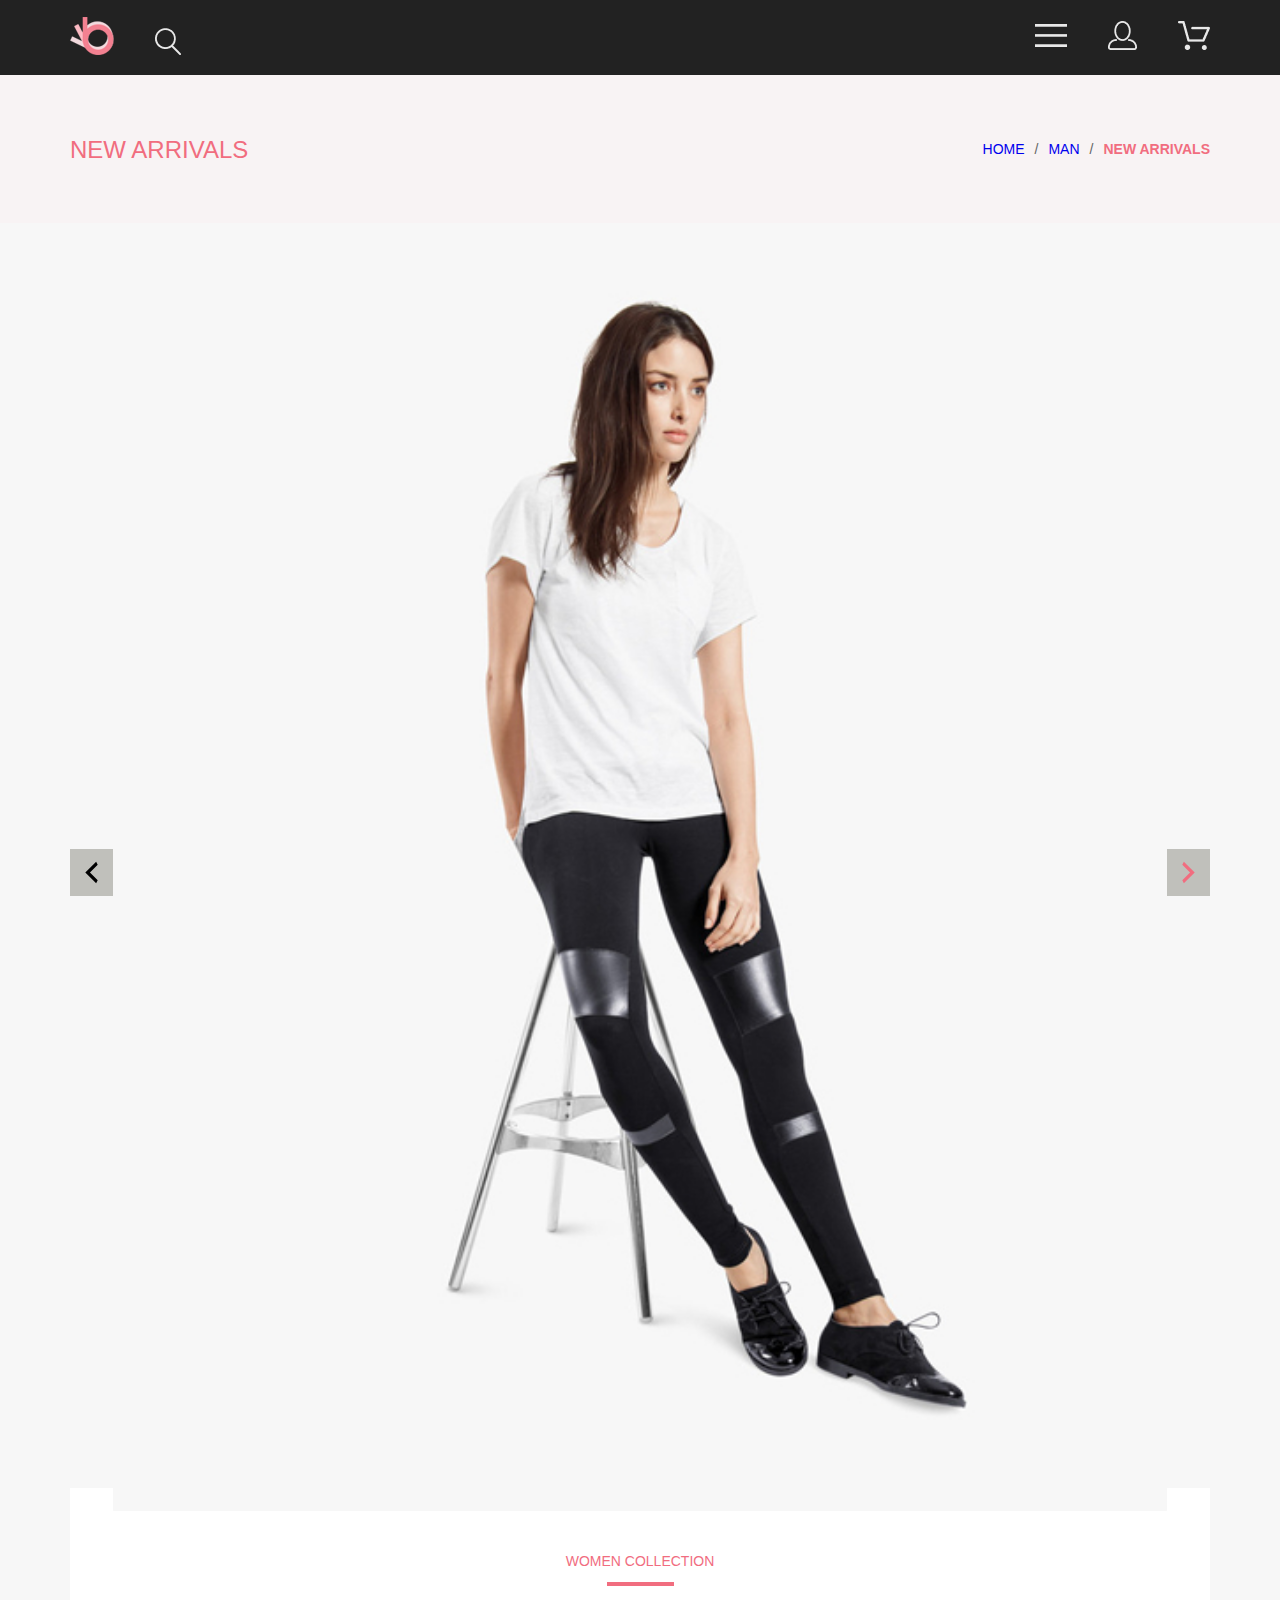
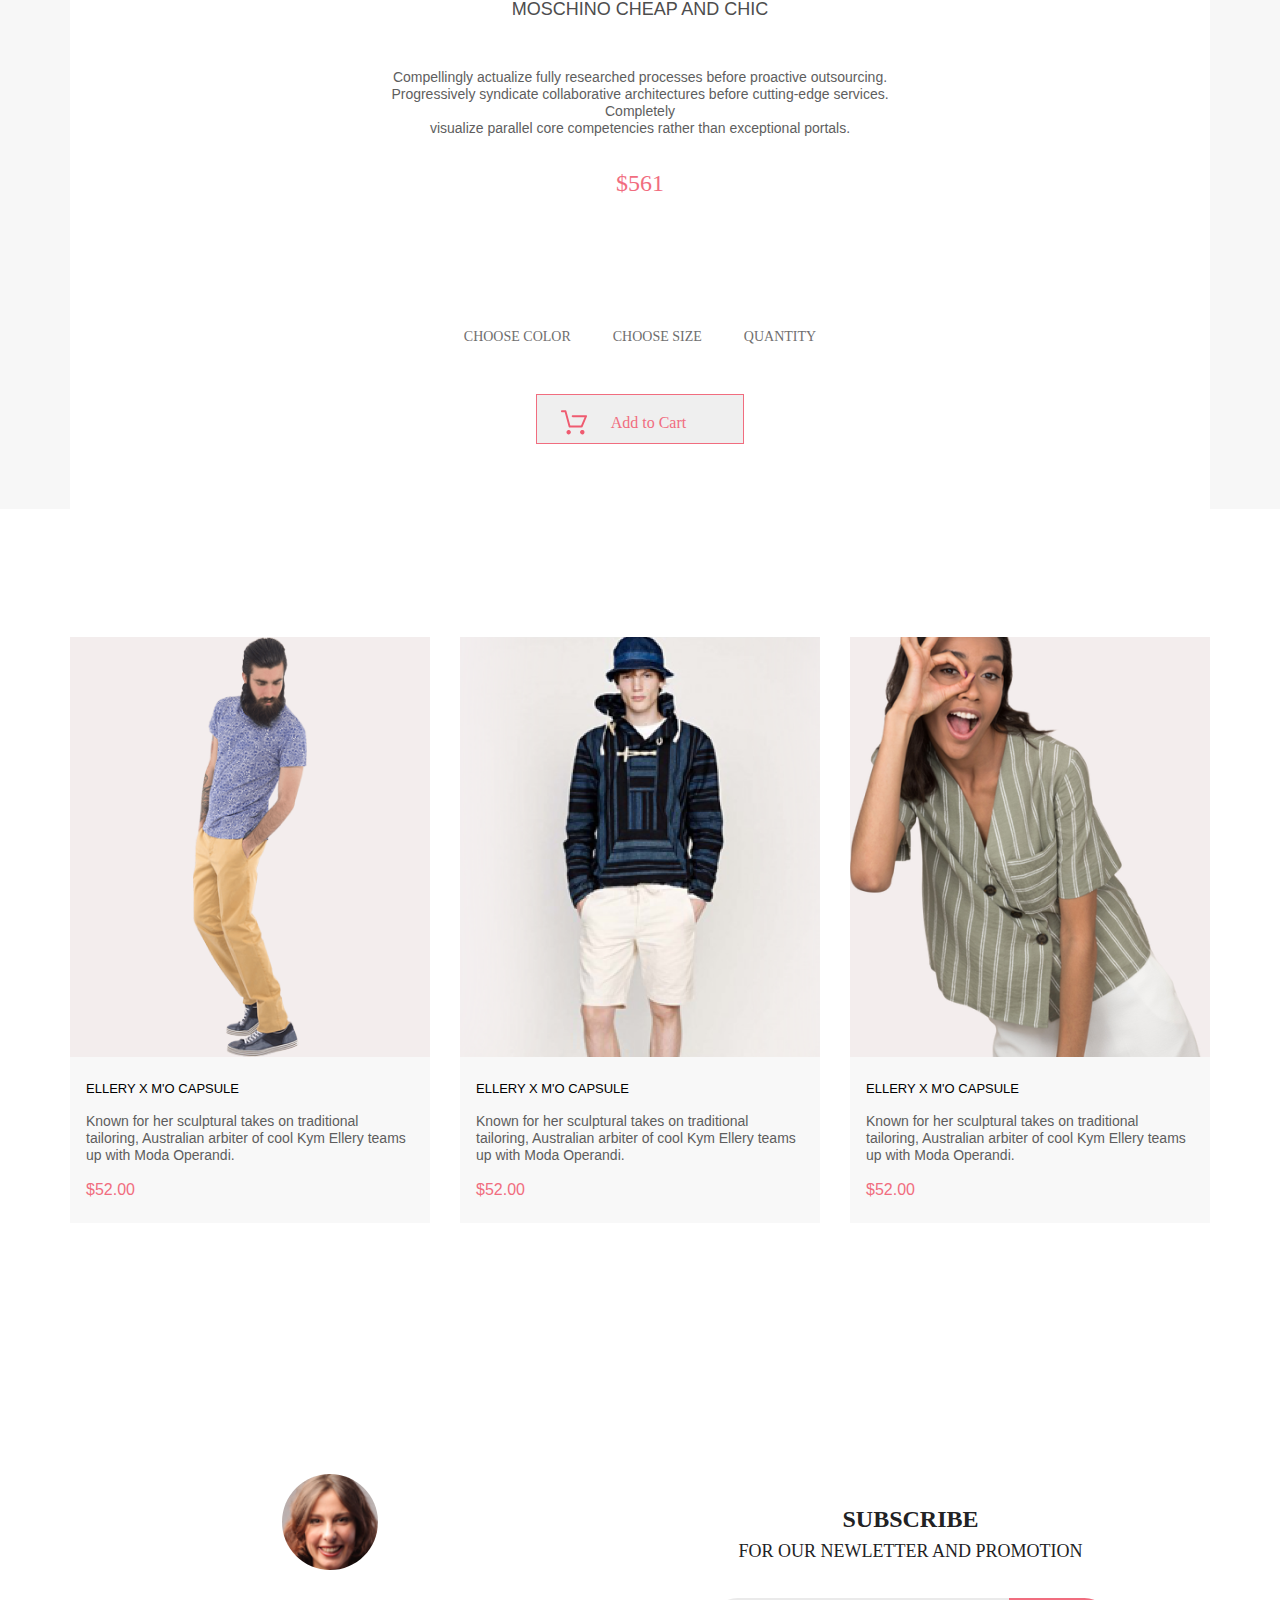
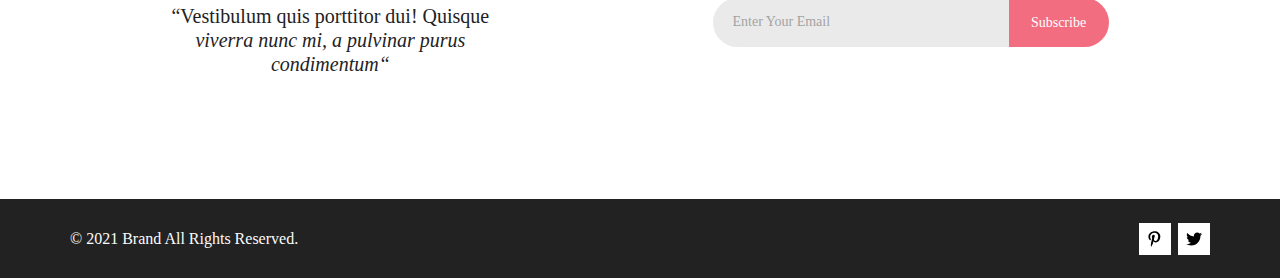
==== product.html @ b165c9eb "add hw" ====
<!DOCTYPE html>
<html lang="en">

<head>
    <meta charset="UTF-8">
    <meta name="viewport" content="width=device-width, initial-scale=1.0">
    <title>Seo & Digital Marketing Landing Page</title>
    <link rel="stylesheet" href="style/style_product.css">
</head>

<body>
    <header class="header center">
        <div class="header__left">
            <a href=""><img src="img/logo.png" alt=""></a>
            <a href=""><img src="img/find.png" alt=""></a>
        </div>
        <div class="header__rigth">
            <a class="label" href=""><img src="img/menu.png" alt=""></a>
            <a href=""><img src="img/user.png" alt=""></a>
            <a href=""><img src="img/basket.png" alt=""></a>
        </div>
    </header>
    <section class="up center">
        <div class="up__content">
            <h1>NEW ARRIVALS </h1>
            <nav>
                <ul class="up__content__breadcrumbs">
                    <li><a href="index.html">HOME</a></li>
                    /
                    <li><a href="#">MAN</a></li>
                    /
                    <li class="up__content__breadcrumbs__title">NEW ARRIVALS</li>
                </ul>
            </nav>
        </div>
    </section>
    <main class="main">
        <div class="main__content center">
            <button class="main__content__btn main__content__btn__left">
                <svg width="13" height="23" viewBox="0 0 13 23" fill="none" xmlns="http://www.w3.org/2000/svg">
                    <path d="M12.6998 3.7499L4.9498 11.4999L12.6998 19.2499L11.1498 22.3499L0.299805 11.4999L11.1498 0.649902L12.6998 3.7499Z" fill="black"/>
                    </svg>
                </button>
            <img src="img/main-product.jpg" alt="" class="main__content__img">
            <button class="main__content__btn main__content__btn__rigth">
                    <svg width="13" height="23" viewBox="0 0 13 23" fill="none" xmlns="http://www.w3.org/2000/svg">
                        <path d="M0.299805 19.2499L8.0498 11.4999L0.299805 3.7499L1.8498 0.649902L12.6998 11.4999L1.8498 22.3499L0.299805 19.2499Z" fill="#F16D7F"/>
                        </svg>                        
                </button>
        </div>
        <section class="main_center center">
            <div class="main__info">
                <h4>WOMEN COLLECTION</h4>
                <span></span>
                <h2>MOSCHINO CHEAP AND CHIC</h2>
                <p class="main__info__text">Compellingly actualize fully researched processes before proactive outsourcing.
                    <br> Progressively syndicate collaborative architectures before cutting-edge services. Completely<br> visualize parallel core competencies rather than exceptional portals. </p>
                <p class="main__info__price">$561</p>
                <div class="main__info__features">
                    <button class="">CHOOSE COLOR</button>
                    <button class="">CHOOSE SIZE </button>
                    <button class="">QUANTITY</button>
                </div>
                <button class="main__info__button"> <svg width="27" height="25" viewBox="0 0 27 25" fill="none" xmlns="http://www.w3.org/2000/svg">
                    <path d="M5.49847 22.185C5.50635 21.752 5.64091 21.3309 5.88519 20.9748C6.12947 20.6186 6.47261 20.3431 6.87158 20.1828C7.27055 20.0226 7.7076 19.9848 8.12781 20.0741C8.54802 20.1635 8.93269 20.376 9.23358 20.685C9.53447 20.994 9.73817 21.3857 9.81909 21.811C9.90002 22.2363 9.85453 22.6763 9.68842 23.0756C9.52231 23.475 9.24296 23.8161 8.88538 24.0559C8.52779 24.2957 8.10791 24.4237 7.67847 24.4237C7.38956 24.4211 7.10399 24.3611 6.83807 24.2472C6.57216 24.1333 6.3311 23.9676 6.12866 23.7597C5.92623 23.5518 5.76639 23.3057 5.65826 23.0355C5.55013 22.7653 5.49584 22.4763 5.49847 22.185ZM21.3045 24.4237C20.8711 24.4303 20.4453 24.3087 20.0797 24.074C19.7141 23.8393 19.4247 23.5017 19.2471 23.103C19.0696 22.7042 19.0117 22.2618 19.0806 21.8303C19.1496 21.3988 19.3423 20.9971 19.6351 20.6748C19.9278 20.3524 20.3077 20.1236 20.728 20.0165C21.1482 19.9095 21.5903 19.929 21.9997 20.0724C22.4091 20.2159 22.7679 20.4771 23.0317 20.8238C23.2956 21.1706 23.453 21.5877 23.4845 22.0236C23.5269 22.6155 23.3369 23.2004 22.9555 23.6523C22.7706 23.8745 22.5436 24.0574 22.2877 24.1901C22.0319 24.3227 21.7524 24.4025 21.4655 24.4247L21.3045 24.4237ZM8.59351 17.4855C8.38116 17.4851 8.17488 17.414 8.00671 17.2833C7.83855 17.1525 7.71792 16.9694 7.66351 16.7624L3.73651 2.19527H0.978516C0.719001 2.19527 0.470064 2.09128 0.28656 1.90622C0.103056 1.72116 0 1.47018 0 1.20847C0 0.946764 0.103056 0.695782 0.28656 0.510726C0.470064 0.325669 0.719001 0.22168 0.978516 0.22168H4.45752C4.66982 0.222254 4.876 0.293463 5.04413 0.424184C5.21226 0.554905 5.33295 0.737883 5.38751 0.944787L9.31451 15.5119H20.0185L23.5765 7.12665H11.7185C11.459 7.12665 11.2101 7.02266 11.0266 6.83761C10.8431 6.65255 10.74 6.40157 10.74 6.13986C10.74 5.87815 10.8431 5.62717 11.0266 5.44211C11.2101 5.25705 11.459 5.15306 11.7185 5.15306H25.0535C25.2131 5.15352 25.3701 5.19451 25.5099 5.27223C25.6497 5.34995 25.7679 5.46195 25.8535 5.59784C25.9413 5.73569 25.9945 5.89303 26.0084 6.05627C26.0224 6.21951 25.9966 6.38368 25.9335 6.53465L21.5425 16.8935C21.469 17.0684 21.3462 17.2177 21.1895 17.3229C21.0327 17.4281 20.8488 17.4846 20.6605 17.4855H8.59351Z" fill="#EF5B70"></path>
                </svg>
                Add to Cart</button>
            </div>
        </section>
        <section class="main__product center">
            <div class="main__product__content">

                <div class="main__product__content__card">
                    <div class="main__product__content__card__image">
                        <div class="main__product__content__card__image__itemHover">
                            <button class="main__product__content__card__image__itemHover__buy-button">
                                <img src="img/Vector.svg" alt="корзина" class="product__picturebox__buy-button__img">
                                Add to Cart
                            </button>
                        </div>
                        <img src="img/Image4.png" alt="" class="main__product__content__card__image__itemHover__img">
                    </div>
                    <div class="main__product__content__card__text">
                        <h5 class="main__product__content__card__text__heading">ELLERY X M'O CAPSULE</h5>
                        <p class="main__product__content__card__text__text">Known for her sculptural takes on traditional <br> tailoring, Australian arbiter of cool Kym Ellery teams <br> up with Moda Operandi.</p>
                        <p class="main__product__content__card__text__price">$52.00</p>
                    </div>
                </div>

                <div class="main__product__content__card">
                    <div class="main__product__content__card__image">
                        <div class="main__product__content__card__image__itemHover">
                            <button class="main__product__content__card__image__itemHover__buy-button">
                                <img src="img/Vector.svg" alt="корзина" class="product__picturebox__buy-button__img">
                                Add to Cart
                            </button>
                        </div>
                        <img src="img/Image3.png" alt="" class="main__product__content__card__image__itemHover__img">
                    </div>
                    <div class="main__product__content__card__text">
                        <h5 class="main__product__content__card__text__heading">ELLERY X M'O CAPSULE</h5>
                        <p class="main__product__content__card__text__text">Known for her sculptural takes on traditional <br> tailoring, Australian arbiter of cool Kym Ellery teams <br> up with Moda Operandi.</p>
                        <p class="main__product__content__card__text__price">$52.00</p>
                    </div>
                </div>

                <div class="main__product__content__card">
                    <div class="main__product__content__card__image">
                        <div class="main__product__content__card__image__itemHover">
                            <button class="main__product__content__card__image__itemHover__buy-button">
                                <img src="img/Vector.svg" alt="корзина" class="product__picturebox__buy-button__img">
                                Add to Cart
                            </button>
                        </div>
                        <img src="img/Image6.png" alt="" class="main__product__content__card__image__itemHover__img">
                    </div>
                    <div class="main__product__content__card__text">
                        <h5 class="main__product__content__card__text__heading">ELLERY X M'O CAPSULE</h5>
                        <p class="main__product__content__card__text__text">Known for her sculptural takes on traditional <br> tailoring, Australian arbiter of cool Kym Ellery teams <br> up with Moda Operandi.</p>
                        <p class="main__product__content__card__text__price">$52.00</p>
                    </div>
                </div>
            </div>
        </section>
    </main>

    <div class="subscription center">

        <figure class="subscription__staff">
            <img src="img/face.svg" alt="лицо">
            <p class="subscription__staff__figure-text">“Vestibulum quis porttitor dui! Quisque<br> <em>viverra nunc
                    mi, a pulvinar
                    purus<br>
                    condimentum“</em></p>
        </figure>

        <div class="subscription__input-email">
            <p class="subscription__input-email__text"><span class="subscription__input-email__title">SUBSCRIBE</span><br> FOR OUR NEWLETTER AND PROMOTION</p>

            <div class="subscription__input-email__submit">
                <input class="subscription__input-email__submit__subscribe" type="email" required="" placeholder="Enter Your Email">
                <input class="subscription__input-email__submit__btn" type="submit" value="Subscribe">
            </div>
        </div>

    </div>

    <footer class="footer center">
        <p class="footer__text">© 2021 Brand All Rights Reserved.</p>
        <div class="footer__items">
            <a class="footer__items__item" href="#"><svg width="13" height="16" viewBox="0 0 13 16" fill="none" xmlns="http://www.w3.org/2000/svg">
                    <path d="M6.74032 0.203125C3.55564 0.203125 0.408203 2.34063 0.408203 5.8C0.408203 8 1.63738 9.25 2.38233 9.25C2.68963 9.25 2.86655 8.3875 2.86655 8.14375C2.86655 7.85313 2.13091 7.23438 2.13091 6.025C2.13091 3.5125 4.03055 1.73125 6.4889 1.73125C8.60271 1.73125 10.1671 2.94062 10.1671 5.1625C10.1671 6.82187 9.50597 9.93437 7.36422 9.93437C6.59133 9.93437 5.93018 9.37187 5.93018 8.56563C5.93018 7.38438 6.74963 6.24062 6.74963 5.02187C6.74963 2.95312 3.835 3.32812 3.835 5.82812C3.835 6.35313 3.90018 6.93437 4.13298 7.4125C3.70463 9.26875 2.82931 12.0344 2.82931 13.9469C2.82931 14.5375 2.91311 15.1188 2.96899 15.7094C3.07452 15.8281 3.02175 15.8156 3.18316 15.7563C4.74757 13.6 4.69169 13.1781 5.3994 10.3562C5.78119 11.0875 6.76826 11.4812 7.55046 11.4812C10.8469 11.4812 12.3275 8.24688 12.3275 5.33125C12.3275 2.22813 9.66427 0.203125 6.74032 0.203125Z" fill="black"></path>
                </svg>
            </a>
            <a class="footer__items__item" href="#"><svg width="17" height="14" viewBox="0 0 17 14" fill="none" xmlns="http://www.w3.org/2000/svg">
                    <path d="M14.4184 3.74113C14.4285 3.88325 14.4285 4.02541 14.4285 4.16753C14.4285 8.50253 11.1512 13.4975 5.16133 13.4975C3.31595 13.4975 1.60168 12.9594 0.159668 12.0254C0.421861 12.0558 0.673935 12.066 0.946216 12.066C2.46887 12.066 3.87057 11.5483 4.98989 10.665C3.55797 10.6345 2.35797 9.69038 1.94452 8.39088C2.14621 8.42131 2.34788 8.44163 2.55966 8.44163C2.85209 8.44163 3.14455 8.401 3.4168 8.32997C1.92437 8.02538 0.805016 6.70559 0.805016 5.11169V5.07109C1.23861 5.31475 1.74285 5.46703 2.27726 5.48731C1.39996 4.89847 0.825192 3.89341 0.825192 2.75634C0.825192 2.14722 0.986506 1.58884 1.26887 1.10153C2.87224 3.09138 5.28232 4.39084 7.9848 4.533C7.93439 4.28934 7.90413 4.03556 7.90413 3.78175C7.90413 1.97463 9.35623 0.502563 11.1613 0.502563C12.0991 0.502563 12.9461 0.898501 13.5411 1.53809C14.2772 1.39597 14.9831 1.12184 15.6083 0.74622C15.3662 1.50766 14.852 2.14725 14.1764 2.55331C14.8318 2.48228 15.4671 2.2995 16.052 2.04572C15.6084 2.69544 15.0537 3.27409 14.4184 3.74113V3.74113Z" fill="black"></path>
                </svg>
            </a>
        </div>
    </footer>
</body>

</html>
---- style/style_product.css ----
* {
  margin: 0;
  padding: 0;
}

@font-face {
  font-family: "Lato";
  src: url("698242188-Lato-Bla.eot");
  src: url("698242188-Lato-Bla.eot?#iefix") format("embedded-opentype"), url("698242188-Lato-Bla.svg#Lato Black") format("svg"), url("698242188-Lato-Bla.woff") format("woff"), url("698242188-Lato-Bla.ttf") format("truetype");
  font-weight: normal;
  font-style: normal;
}
body {
  font-family: "Lato", sans-serif;
  scroll-behavior: smooth;
}

img {
  max-width: 100%;
}

a {
  text-decoration: none;
}

.center {
  padding-left: calc(50% - 570px);
  padding-right: calc(50% - 570px);
}

.header {
  display: flex;
  flex-wrap: wrap;
  justify-content: center;
  align-items: center;
  justify-content: space-between;
  min-height: 75px;
  max-width: 1600px;
  background: #222222;
  flex-direction: row;
}
.header__left {
  display: flex;
  align-items: baseline;
  gap: 41px;
}
.header__rigth {
  display: flex;
  align-items: center;
  gap: 41px;
}

.label {
  cursor: pointer;
}

.up {
  background-color: #F8F3F4;
  position: relative;
}
.up__content {
  display: flex;
  justify-content: space-between;
  align-items: center;
  height: 148px;
}
.up__content h1 {
  font-size: 24px;
  font-weight: 400;
  line-height: 29px;
  color: #F16D7F;
}
.up__content__breadcrumbs {
  list-style-type: none;
  display: flex;
  gap: 10px;
  color: #636363;
  font-size: 14px;
  font-weight: 300;
}
.up__content__breadcrumbs__title {
  color: #F16D7F;
  font-weight: bold;
}

.main {
  background: #F7F7F7;
}
.main__content {
  display: flex;
  justify-content: space-between;
  align-items: center;
  padding-top: 11px;
  padding-bottom: 42px;
}
.main__content__btn {
  width: 47px;
  height: 47px;
  border: none;
  background-color: #c0c0bb;
  display: flex;
  justify-content: center;
  align-items: center;
  cursor: pointer;
}
.main__content__img {
  width: 100%;
}
.main__center {
  display: flex;
  justify-content: center;
  background: #FFF;
}
.main__info {
  margin-top: -65px;
  padding: 65px 293px;
  background-color: #FFFFFF;
  display: flex;
  flex-direction: column;
  align-items: center;
}
.main__info h4 {
  font-size: 14px;
  font-weight: 300;
  line-height: 17px;
  color: #F16D7F;
}
.main__info span {
  width: 63px;
  border: 2px solid #F16D7F;
  margin: 12.1px 0;
}
.main__info h2 {
  font-size: 18px;
  font-weight: 300;
  line-height: 22px;
  color: #4D4D4D;
}
.main__info__text {
  text-align: center;
  font-size: 14px;
  font-weight: 300;
  line-height: 17px;
  color: #5E5E5E;
  margin: 48.41px 0 32.27px;
}
.main__info__price {
  font-family: Lato;
  font-size: 24px;
  font-weight: 300;
  line-height: 29px;
  color: #F16D7F;
}
.main__info__features {
  margin: 130.09px 0 48.91px;
  display: flex;
  gap: 42px;
}
.main__info__features button {
  font-family: Lato;
  font-size: 14px;
  font-weight: 400;
  line-height: 17px;
  color: #6F6E6E;
  background-color: white;
  border: none;
  cursor: pointer;
}
.main__info__button {
  padding: 14.62px 57px 8.57px 24px;
  display: flex;
  align-items: center;
  gap: 22.91px;
  font-family: Lato;
  font-size: 16px;
  font-weight: 400;
  line-height: 19px;
  color: #F16D7F;
  border: 1px solid #F16D7F;
}
.main__info__button:hover {
  color: white;
  background-color: #F16D7F;
  transition: 0.3s;
}
.main__info__button:hover path {
  fill: white;
}
.main__product {
  background: #FFF;
}
.main__product__content {
  padding: 128px 0;
  display: flex;
  justify-content: center;
  flex-wrap: wrap;
  gap: 30px;
}
.main__product__content__card__image {
  width: 100%;
  height: 420px;
  position: relative;
}
.main__product__content__card__image__itemHover {
  position: absolute;
  width: 100%;
  height: 100%;
  background: rgba(58, 56, 56, 0.86);
  z-index: 1;
  opacity: 0;
  cursor: pointer;
}
.main__product__content__card__image__itemHover__buy-button {
  display: flex;
  align-items: center;
  gap: 11px;
  color: #FFFFFF;
  font-size: 14px;
  line-height: 17px;
  padding: 13px;
  border: solid #FFFFFF 1px;
  background: transparent;
  cursor: pointer;
}
.main__product__content__card__image__itemHover__buy-button__img {
  width: 24px;
}
.main__product__content__card__image__itemHover:hover {
  display: flex;
  flex-direction: column;
  justify-content: center;
  align-items: center;
  opacity: 100%;
}
.main__product__content__card__text {
  background: #F8F8F8;
  display: flex;
  flex-direction: column;
  justify-content: center;
  align-items: flex-start;
  gap: 16px;
  padding: 24px 16px;
}
.main__product__content__card__text__heading {
  font-style: normal;
  font-weight: 400;
  font-size: 13px;
  line-height: 16px;
  color: #000000;
}
.main__product__content__card__text__text {
  font-style: normal;
  font-weight: 300;
  font-size: 14px;
  line-height: 17px;
  color: #5D5D5D;
}
.main__product__content__card__text__price {
  font-style: normal;
  font-weight: 400;
  font-size: 16px;
  line-height: 19px;
  color: #F16D7F;
}

.subscription {
  min-height: 448px;
  background-size: cover;
  background-position: center;
  background-image: url(../images/fon.svg);
  display: flex;
  flex-direction: row;
  flex-wrap: wrap;
  justify-content: center;
  align-items: center;
  gap: 223.26px;
}
.subscription__staff {
  text-align: center;
}
.subscription__staff__figure-text {
  margin-top: 30px;
  font-family: "Lato";
  font-style: normal;
  font-weight: 400;
  font-size: 20px;
  line-height: 24px;
  text-align: center;
  color: #222224;
}
.subscription__input-email {
  display: grid;
  justify-items: center;
}
.subscription__input-email__text {
  font-family: "Lato";
  font-style: normal;
  font-size: 18px;
  line-height: 167.2%;
  text-align: center;
  color: #222224;
  margin-bottom: 32px;
}
.subscription__input-email__title {
  font-weight: 600;
  font-size: 24px;
}
.subscription__input-email__submit {
  display: flex;
}
.subscription__input-email__submit__subscribe {
  padding: 0 20px 0 20px;
  height: 49px;
  border-radius: 30px 0 0 30px;
  border: none;
  width: 256px;
  background: #E1E1E1;
  font-family: "Lato";
  font-style: normal;
  font-weight: 400;
  font-size: 14px;
  line-height: 17px;
  display: flex;
  color: #222224;
  opacity: 0.67;
}
.subscription__input-email__submit__btn {
  border-radius: 0 30px 30px 0;
  border: none;
  width: 100px;
  background: #F16D7F;
  font-family: "Lato";
  font-style: normal;
  font-weight: 400;
  font-size: 14px;
  line-height: 17px;
  display: flex;
  text-align: center;
  color: #FFFFFF;
  justify-content: center;
  cursor: pointer;
}

.footer {
  background: #222222;
  min-height: 79px;
  display: flex;
  flex-wrap: wrap;
  justify-content: space-between;
  align-items: center;
}
.footer__text {
  font-family: "Lato";
  font-style: normal;
  font-weight: 400;
  font-size: 16px;
  line-height: 19px;
  color: #FBFBFB;
}
.footer__items {
  display: flex;
  gap: 7.29px;
}
.footer__items__item {
  display: flex;
  justify-content: center;
  align-items: center;
  width: 32px;
  height: 32px;
  background-color: white;
}/*# sourceMappingURL=style_product.css.map */
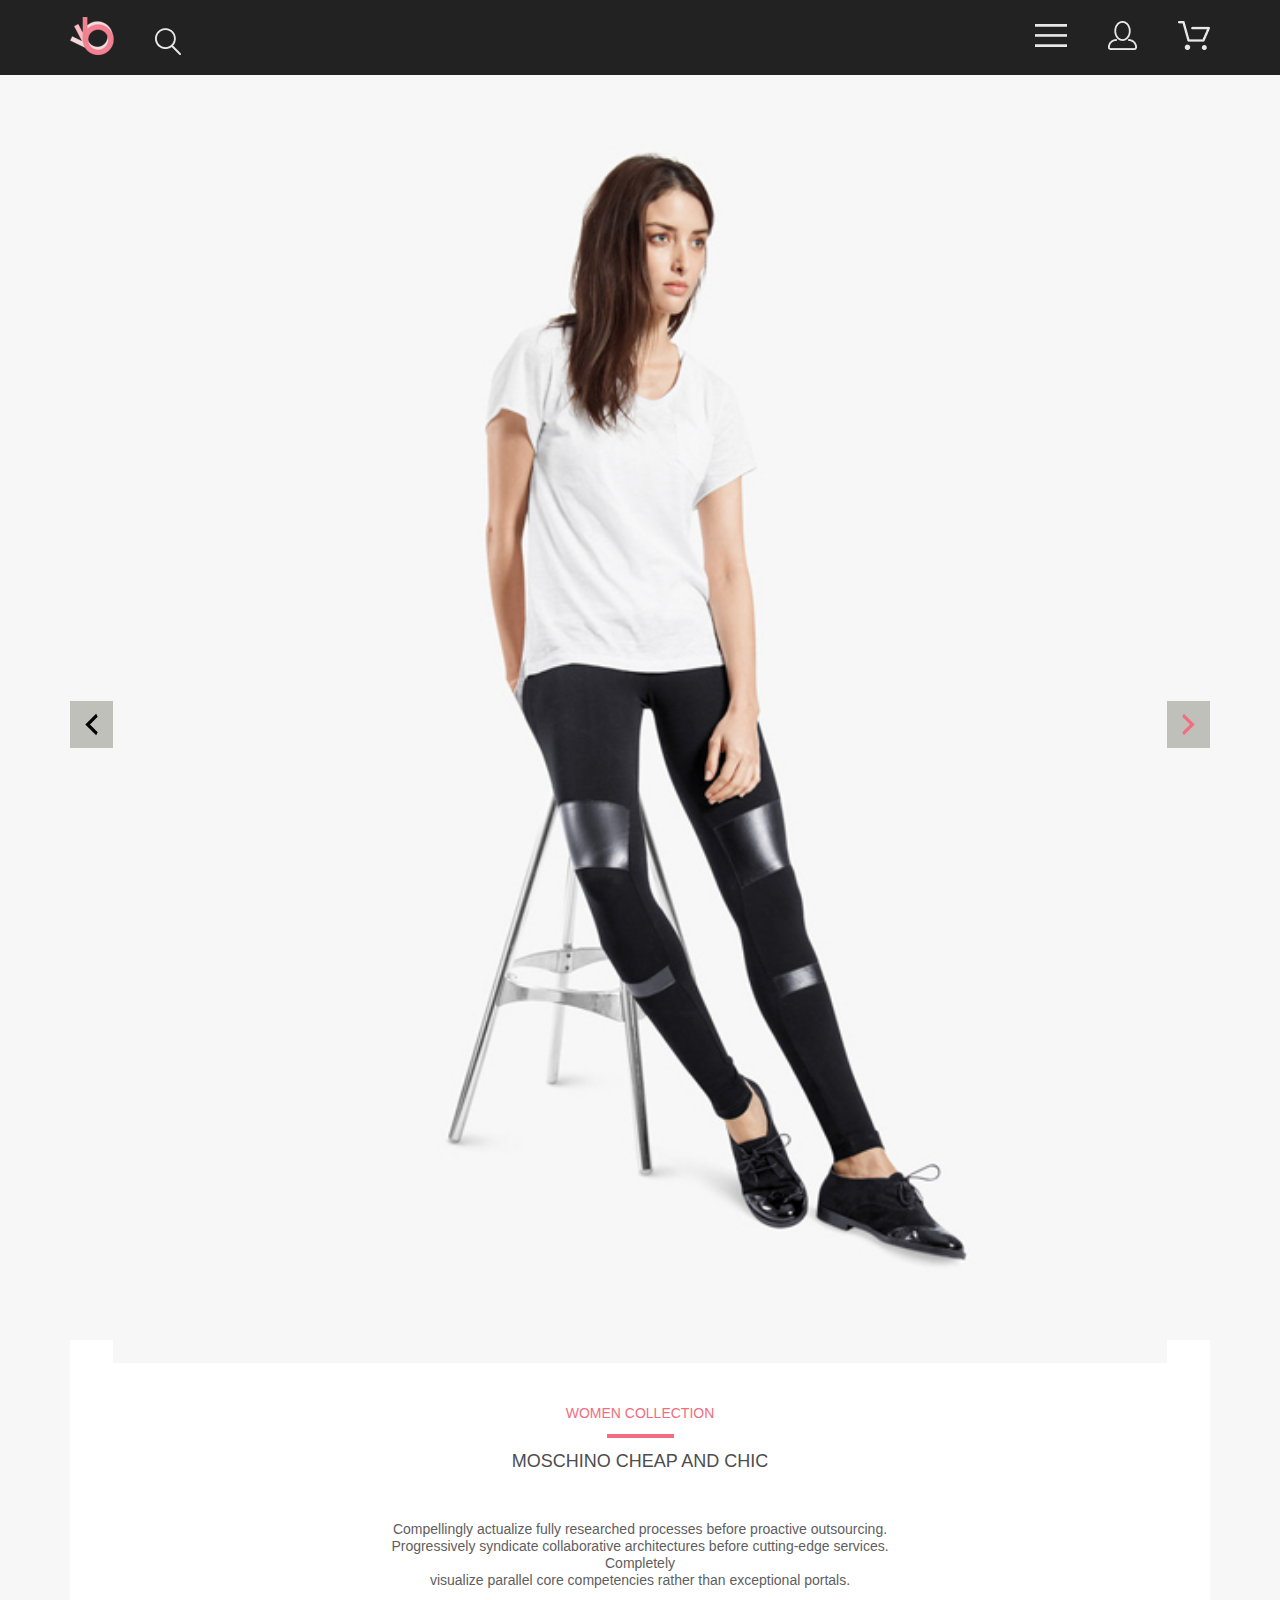
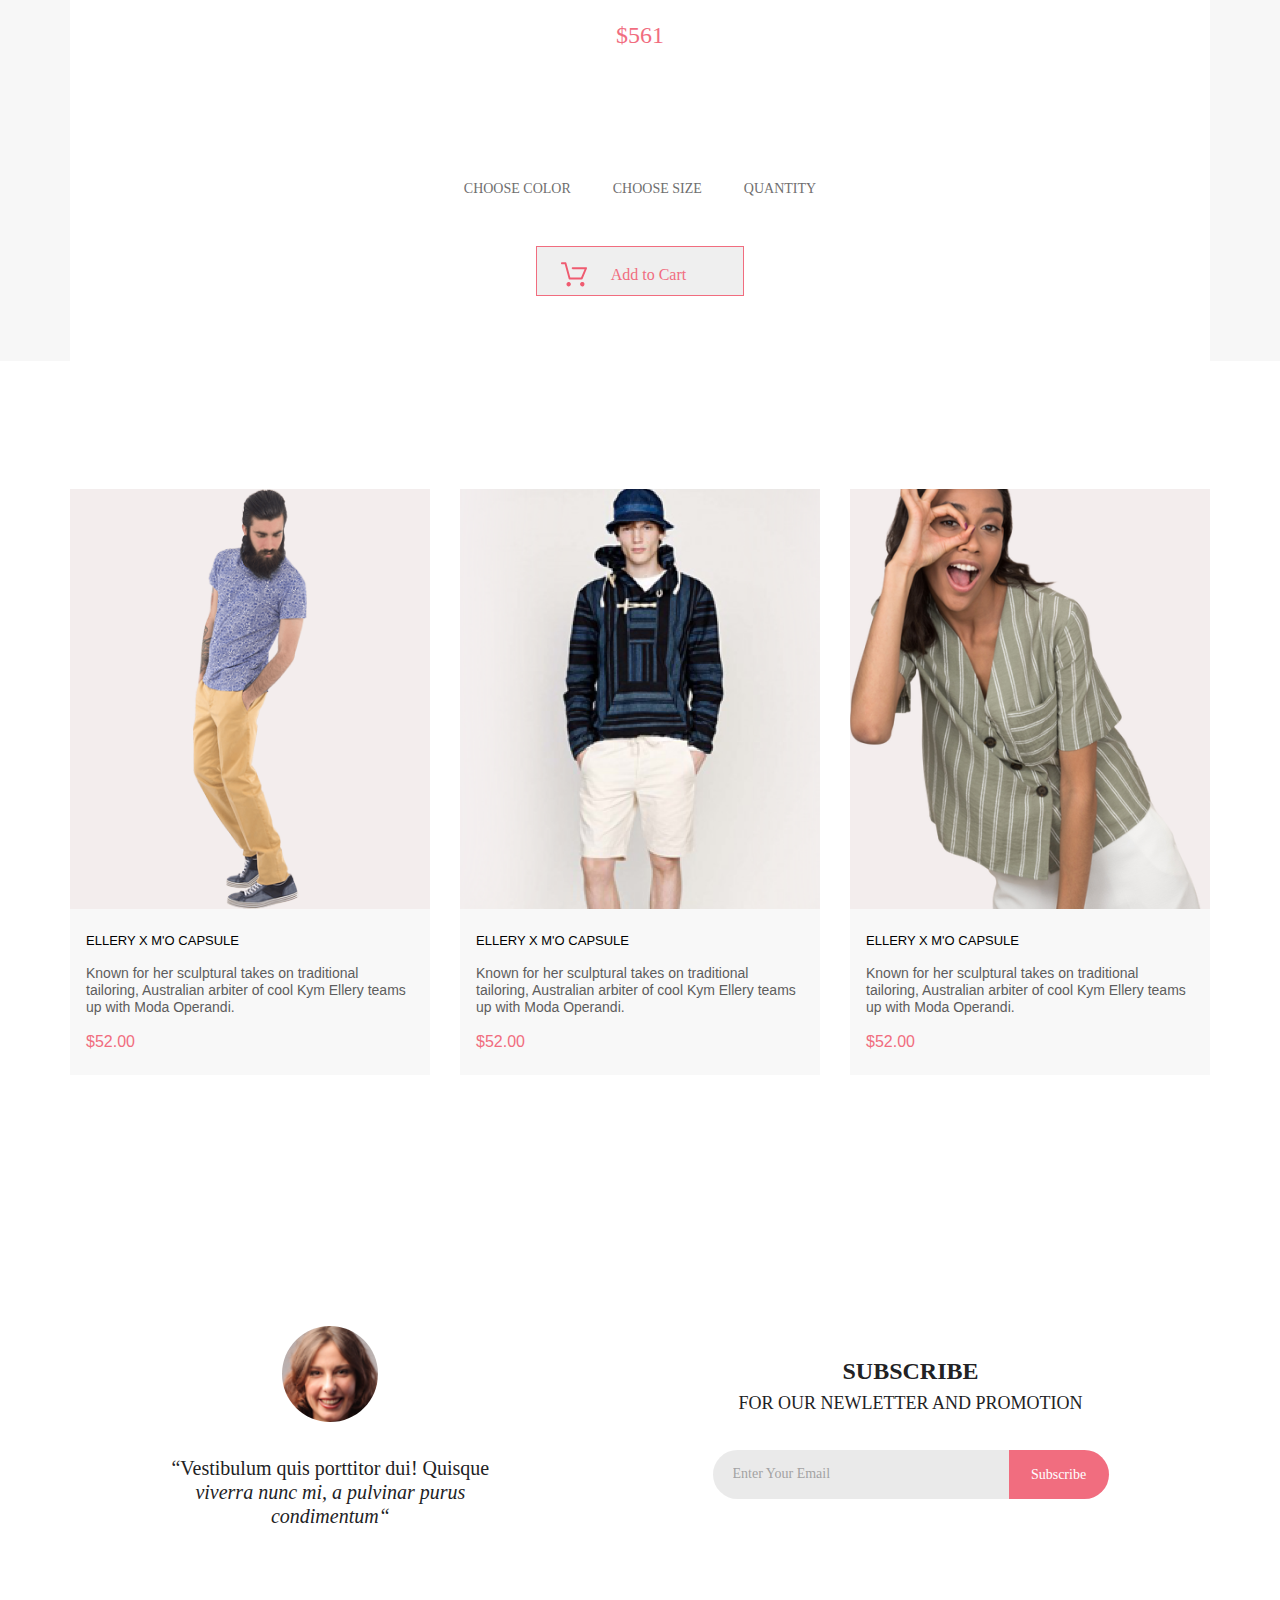
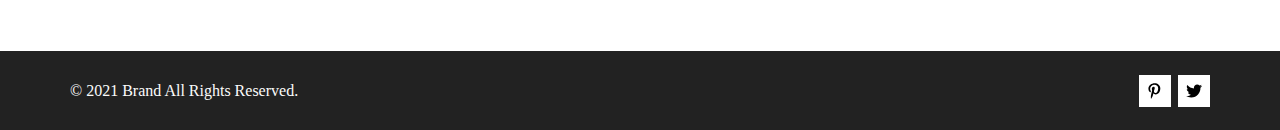
==== commit 2086308a: "upd hw" ====
--- a/product.html
+++ b/product.html
@@ -15,25 +15,51 @@
             <a href=""><img src="img/find.png" alt=""></a>
         </div>
         <div class="header__rigth">
-            <a class="label" href=""><img src="img/menu.png" alt=""></a>
+            <!-- <a class="label" href=""><img src="img/menu.png" alt=""></a> -->
+            <label for="header__check"><img src="img/menu.png" alt="меню"></label>
             <a href=""><img src="img/user.png" alt=""></a>
             <a href=""><img src="img/basket.png" alt=""></a>
         </div>
+        <input class="header__checkbox" id="header__check" type="checkbox" checked="">
+        <div class="menu">
+            <h3 class="menu__heading">MENU</h3>
+            <div class="menu__box">
+                <div class="menu__item">
+                    <a href="#" class="menu__title">MAN</a>
+                    <ul class="menu__list">
+                        <li><a class="menu__link" href="#">Accessories</a></li>
+                        <li><a class="menu__link" href="#">Bags</a></li>
+                        <li><a class="menu__link" href="#">Denim</a></li>
+                        <li><a class="menu__link" href="#">T-Shirts</a></li>
+                    </ul>
+                </div>
+                <div class="menu__item">
+                    <a href="#" class="menu__title">WOMAN</a>
+                    <ul class="menu__list">
+                        <li><a class="menu__link" href="">Accessories</a></li>
+                        <li><a class="menu__link" href="">Jackets &amp; Coats</a></li>
+                        <li><a class="menu__link" href="">Polos</a></li>
+                        <li><a class="menu__link" href="">T-Shirts</a></li>
+                        <li><a class="menu__link" href="">Shirts</a></li>
+                    </ul>
+                </div>
+                <div class="menu__item">
+                    <a href="#" class="menu__title">KIDS</a>
+                    <ul class="menu__list">
+                        <li><a class="menu__link" href="">Accessories</a></li>
+                        <li><a class="menu__link" href="">Jackets &amp; Coats</a></li>
+                        <li><a class="menu__link" href="">Polos</a></li>
+                        <li><a class="menu__link" href="">T-Shirts</a></li>
+                        <li><a class="menu__link" href="">Shirts</a></li>
+                        <li><a class="menu__link" href="">Bags</a></li>
+                    </ul>
+                </div>
+            </div>
+
+
+
+        </div>
     </header>
-    <section class="up center">
-        <div class="up__content">
-            <h1>NEW ARRIVALS </h1>
-            <nav>
-                <ul class="up__content__breadcrumbs">
-                    <li><a href="index.html">HOME</a></li>
-                    /
-                    <li><a href="#">MAN</a></li>
-                    /
-                    <li class="up__content__breadcrumbs__title">NEW ARRIVALS</li>
-                </ul>
-            </nav>
-        </div>
-    </section>
     <main class="main">
         <div class="main__content center">
             <button class="main__content__btn main__content__btn__left">
--- a/style/style_product.css
+++ b/style/style_product.css
@@ -3,13 +3,6 @@
   padding: 0;
 }
 
-@font-face {
-  font-family: "Lato";
-  src: url("698242188-Lato-Bla.eot");
-  src: url("698242188-Lato-Bla.eot?#iefix") format("embedded-opentype"), url("698242188-Lato-Bla.svg#Lato Black") format("svg"), url("698242188-Lato-Bla.woff") format("woff"), url("698242188-Lato-Bla.ttf") format("truetype");
-  font-weight: normal;
-  font-style: normal;
-}
 body {
   font-family: "Lato", sans-serif;
   scroll-behavior: smooth;
@@ -52,6 +45,48 @@
 
 .label {
   cursor: pointer;
+}
+
+#header__check {
+  display: none;
+}
+
+#header__check:checked ~ .menu {
+  display: none;
+}
+
+.menu {
+  position: absolute;
+  top: 75px;
+  right: 20%;
+  z-index: 2;
+  transition: right 1s;
+  background: #fff;
+  padding: 32px 74px 32px 32px;
+}
+.menu__heading {
+  color: #000;
+  font-size: 14px;
+  font-family: Lato;
+  font-weight: 700;
+}
+.menu__title {
+  display: block;
+  margin: 24px 0 12px 0;
+  color: #F16D7F;
+  font-size: 14px;
+  font-family: Lato;
+}
+.menu__list {
+  padding-left: 20px;
+  list-style: none;
+  display: grid;
+  gap: 11px;
+}
+.menu__list a {
+  color: #6F6E6E;
+  font-size: 14px;
+  font-family: Lato;
 }
 
 .up {
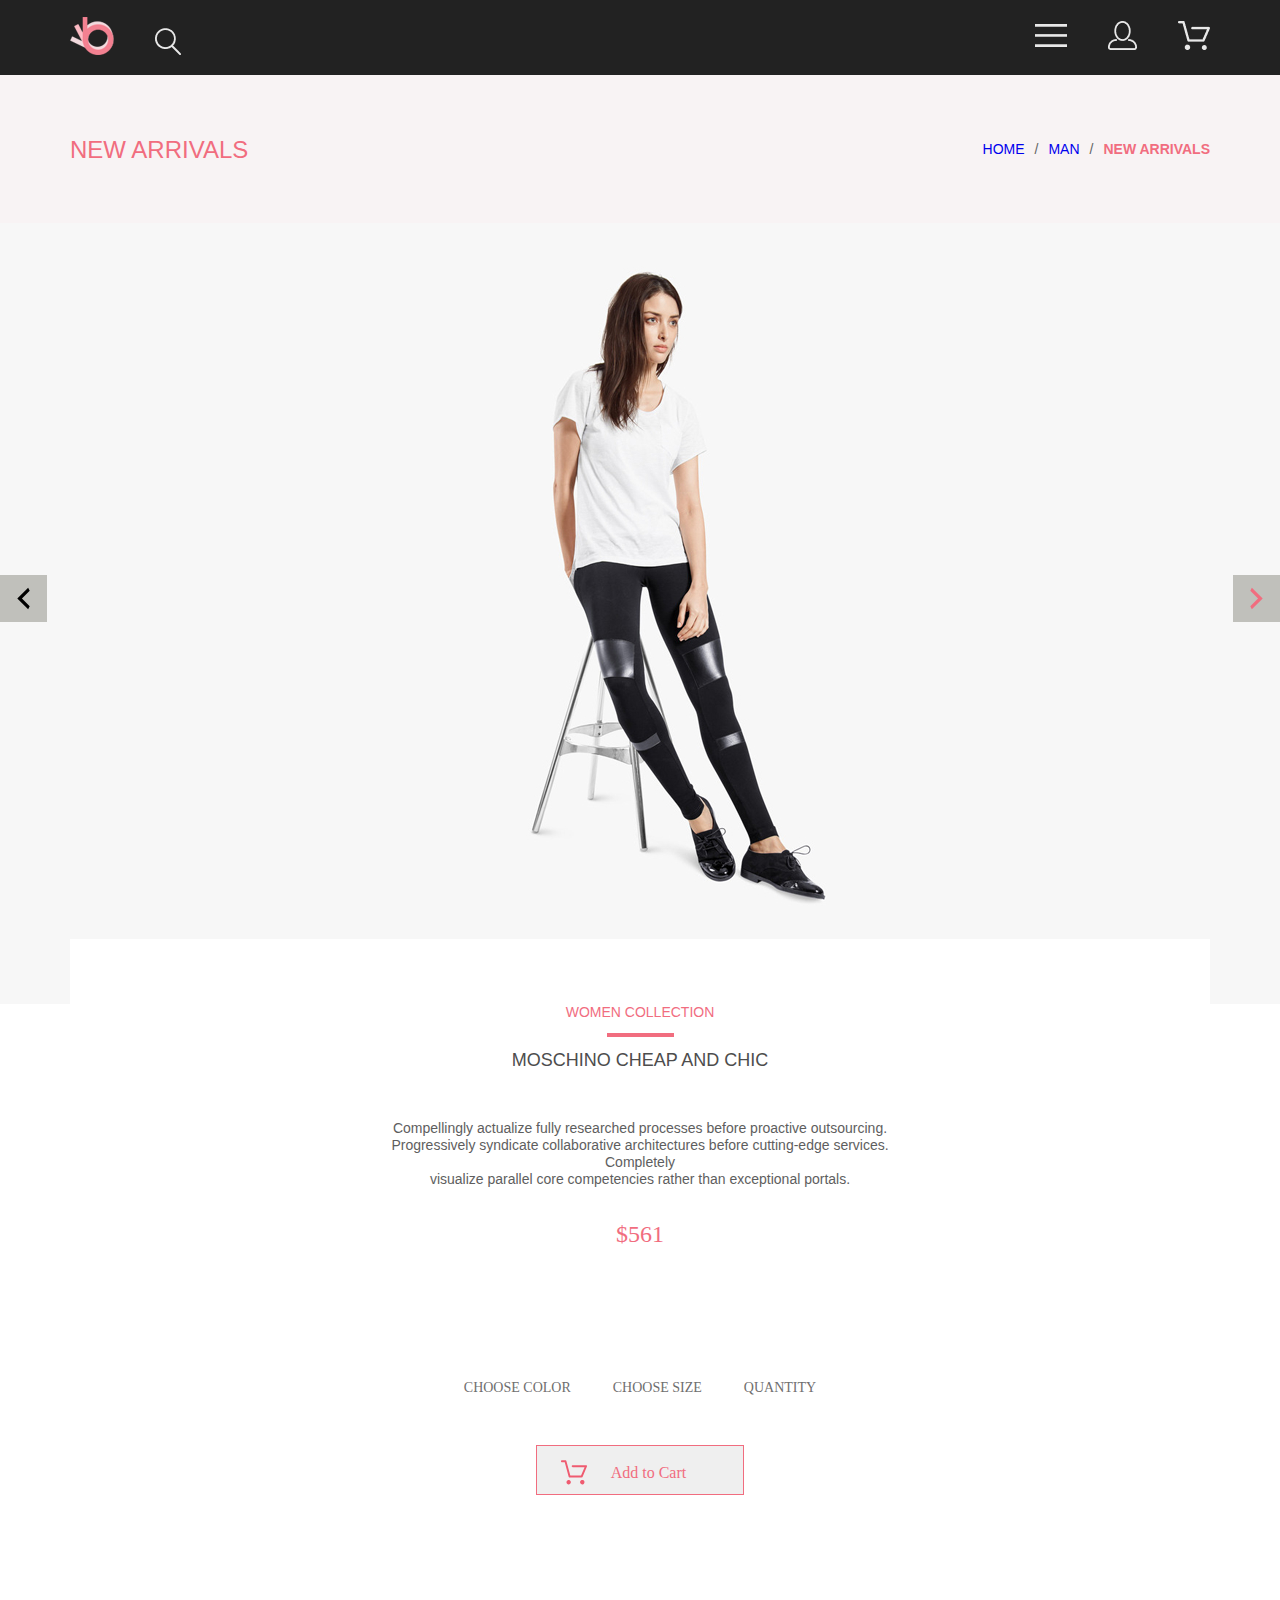
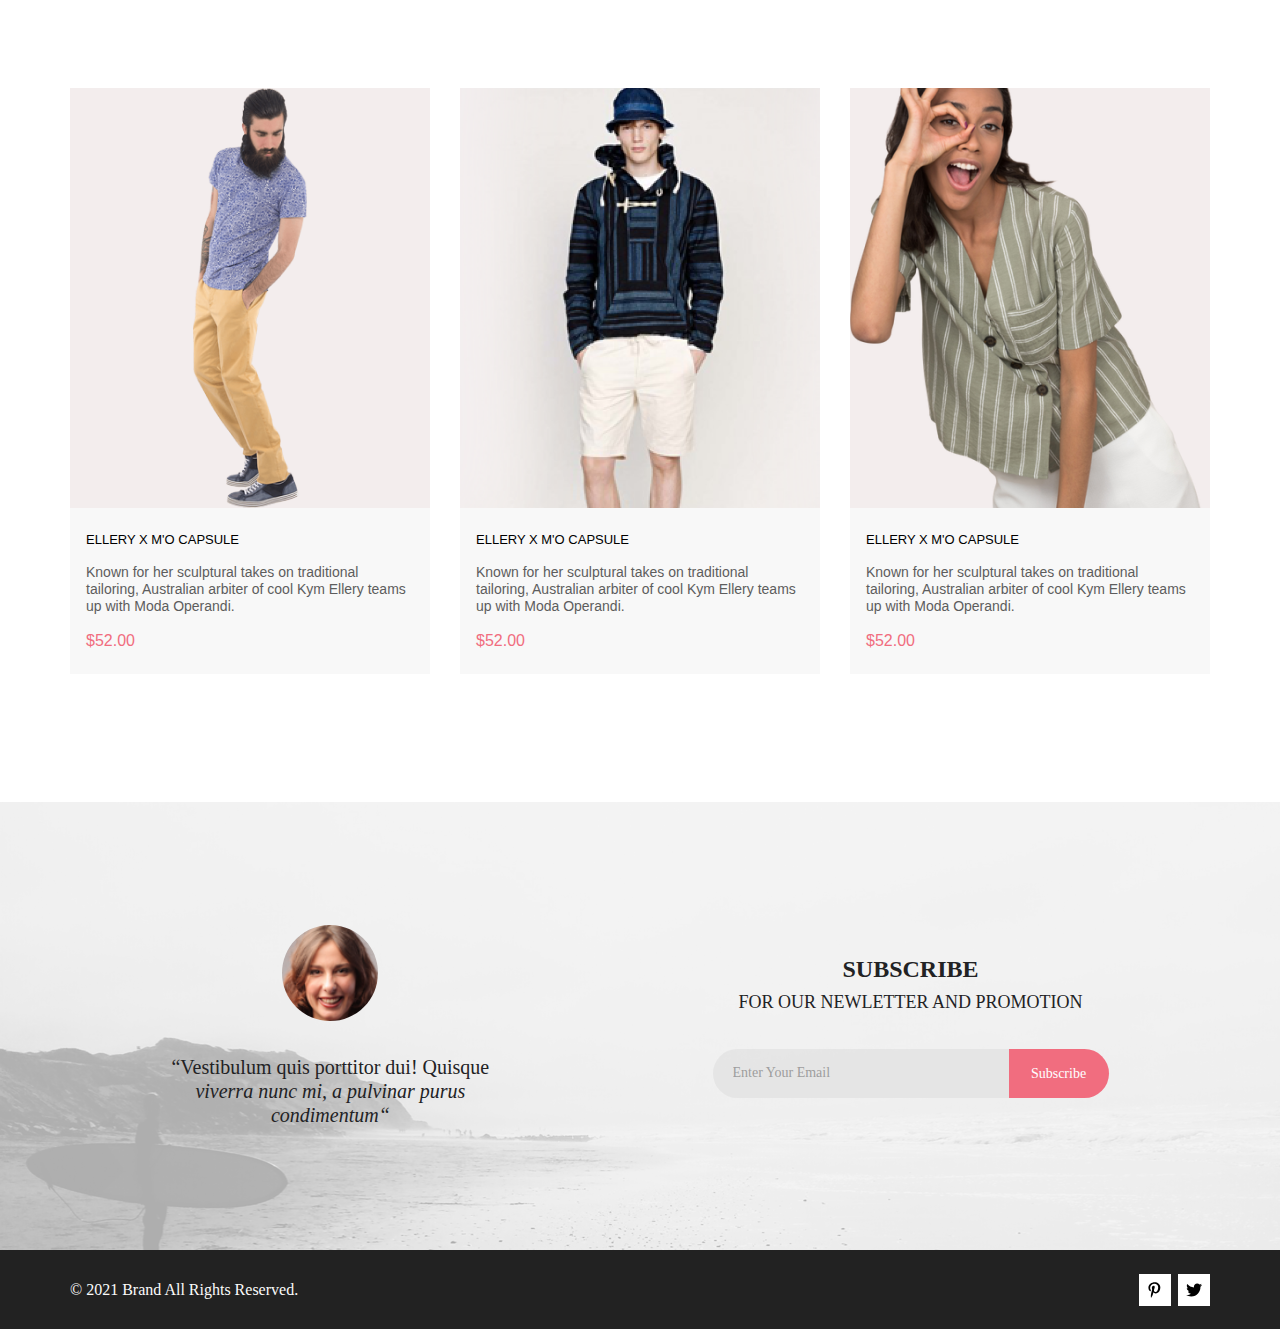
==== commit b76aa0be: "upd hw" ====
--- a/product.html
+++ b/product.html
@@ -60,14 +60,32 @@
 
         </div>
     </header>
+
+    <section class="up center">
+        <div class="up__content">
+            <h1>NEW ARRIVALS </h1>
+            <nav>
+                <ul class="up__content__breadcrumbs">
+                    <li><a href="index.html">HOME</a></li>
+                    /
+                    <li><a href="#">MAN</a></li>
+                    /
+                    <li class="up__content__breadcrumbs__title">NEW ARRIVALS</li>
+                </ul>
+            </nav>
+        </div>
+    </section>
+
     <main class="main">
-        <div class="main__content center">
+        <div class="main__content">
             <button class="main__content__btn main__content__btn__left">
                 <svg width="13" height="23" viewBox="0 0 13 23" fill="none" xmlns="http://www.w3.org/2000/svg">
                     <path d="M12.6998 3.7499L4.9498 11.4999L12.6998 19.2499L11.1498 22.3499L0.299805 11.4999L11.1498 0.649902L12.6998 3.7499Z" fill="black"/>
                     </svg>
                 </button>
-            <img src="img/main-product.jpg" alt="" class="main__content__img">
+            <div class="main-product__img__img">
+                <img src="img/main-product.jpg" alt="" class="main__content__img">
+            </div>
             <button class="main__content__btn main__content__btn__rigth">
                     <svg width="13" height="23" viewBox="0 0 13 23" fill="none" xmlns="http://www.w3.org/2000/svg">
                         <path d="M0.299805 19.2499L8.0498 11.4999L0.299805 3.7499L1.8498 0.649902L12.6998 11.4999L1.8498 22.3499L0.299805 19.2499Z" fill="#F16D7F"/>
--- a/style/style_product.css
+++ b/style/style_product.css
@@ -141,7 +141,7 @@
 .main__content__img {
   width: 100%;
 }
-.main__center {
+.main_center {
   display: flex;
   justify-content: center;
   background: #FFF;
@@ -302,7 +302,7 @@
   min-height: 448px;
   background-size: cover;
   background-position: center;
-  background-image: url(../images/fon.svg);
+  background-image: url(../img/fon.svg);
   display: flex;
   flex-direction: row;
   flex-wrap: wrap;
